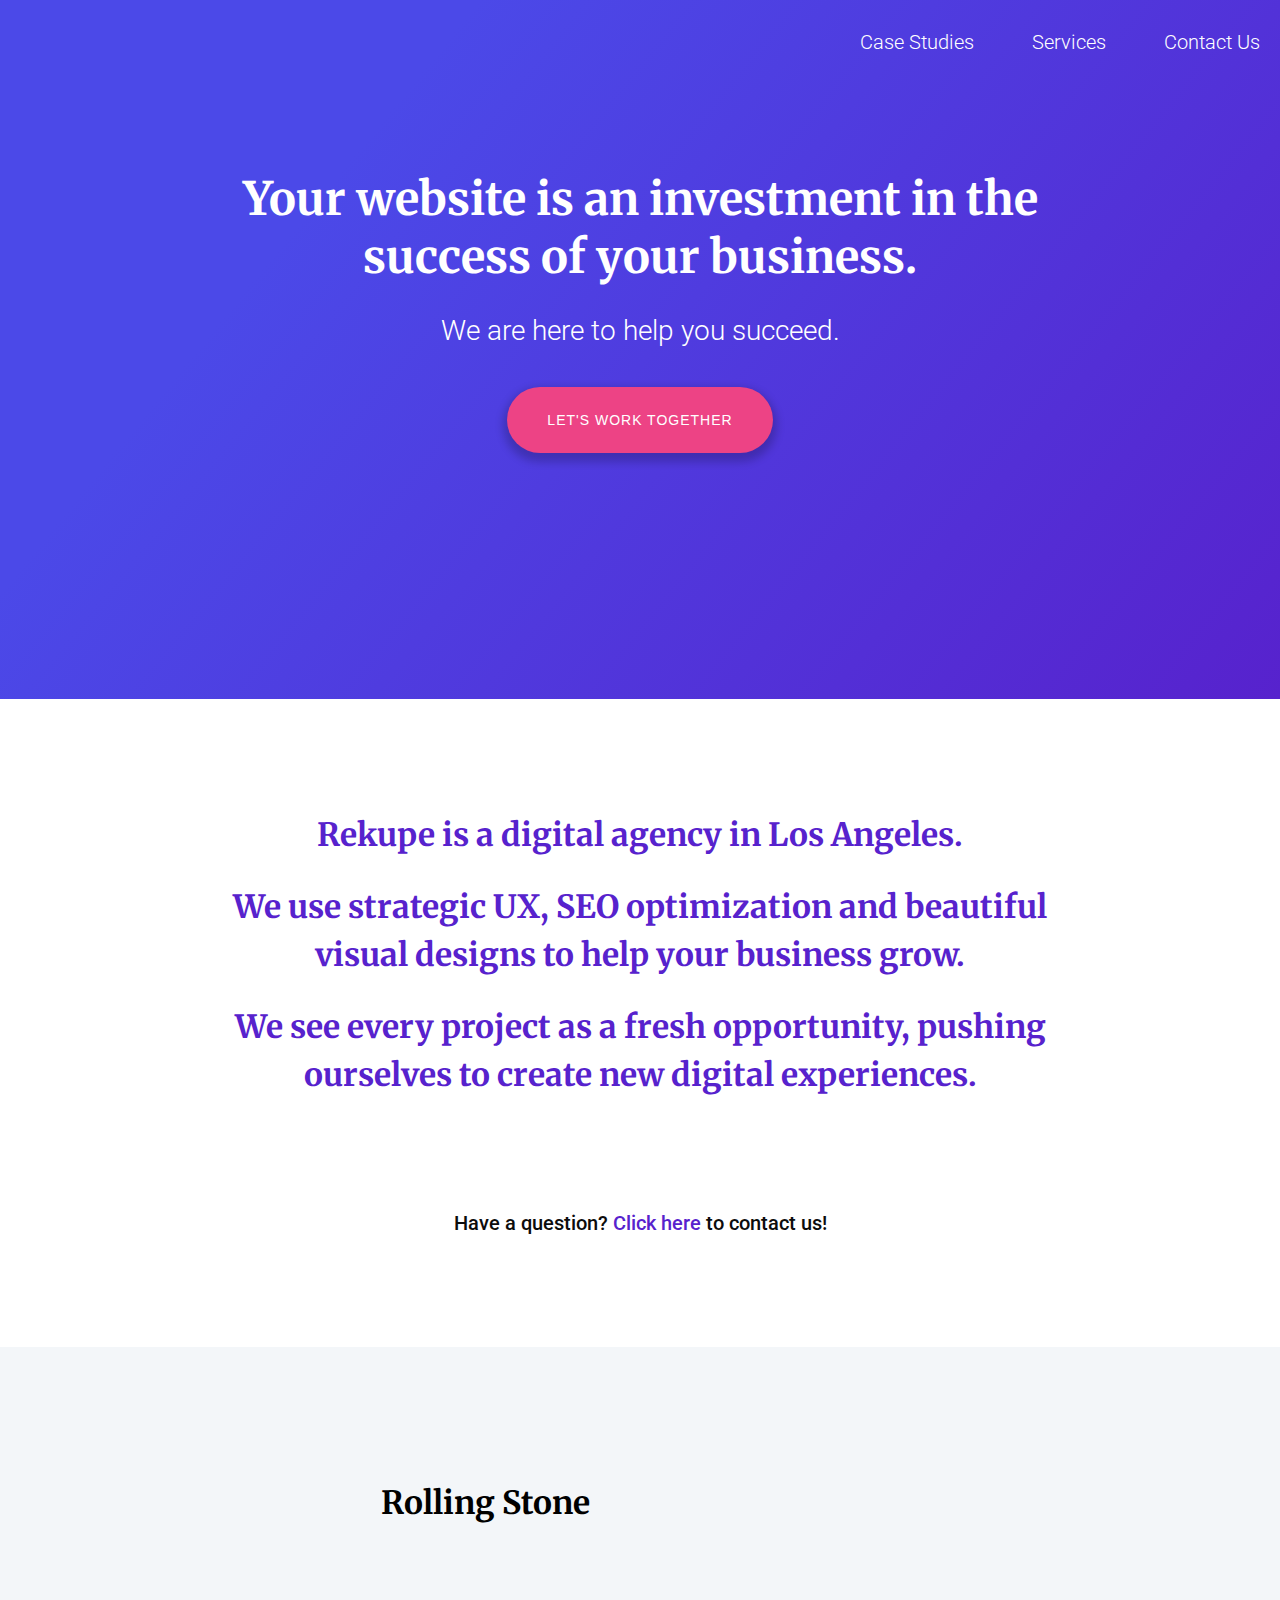
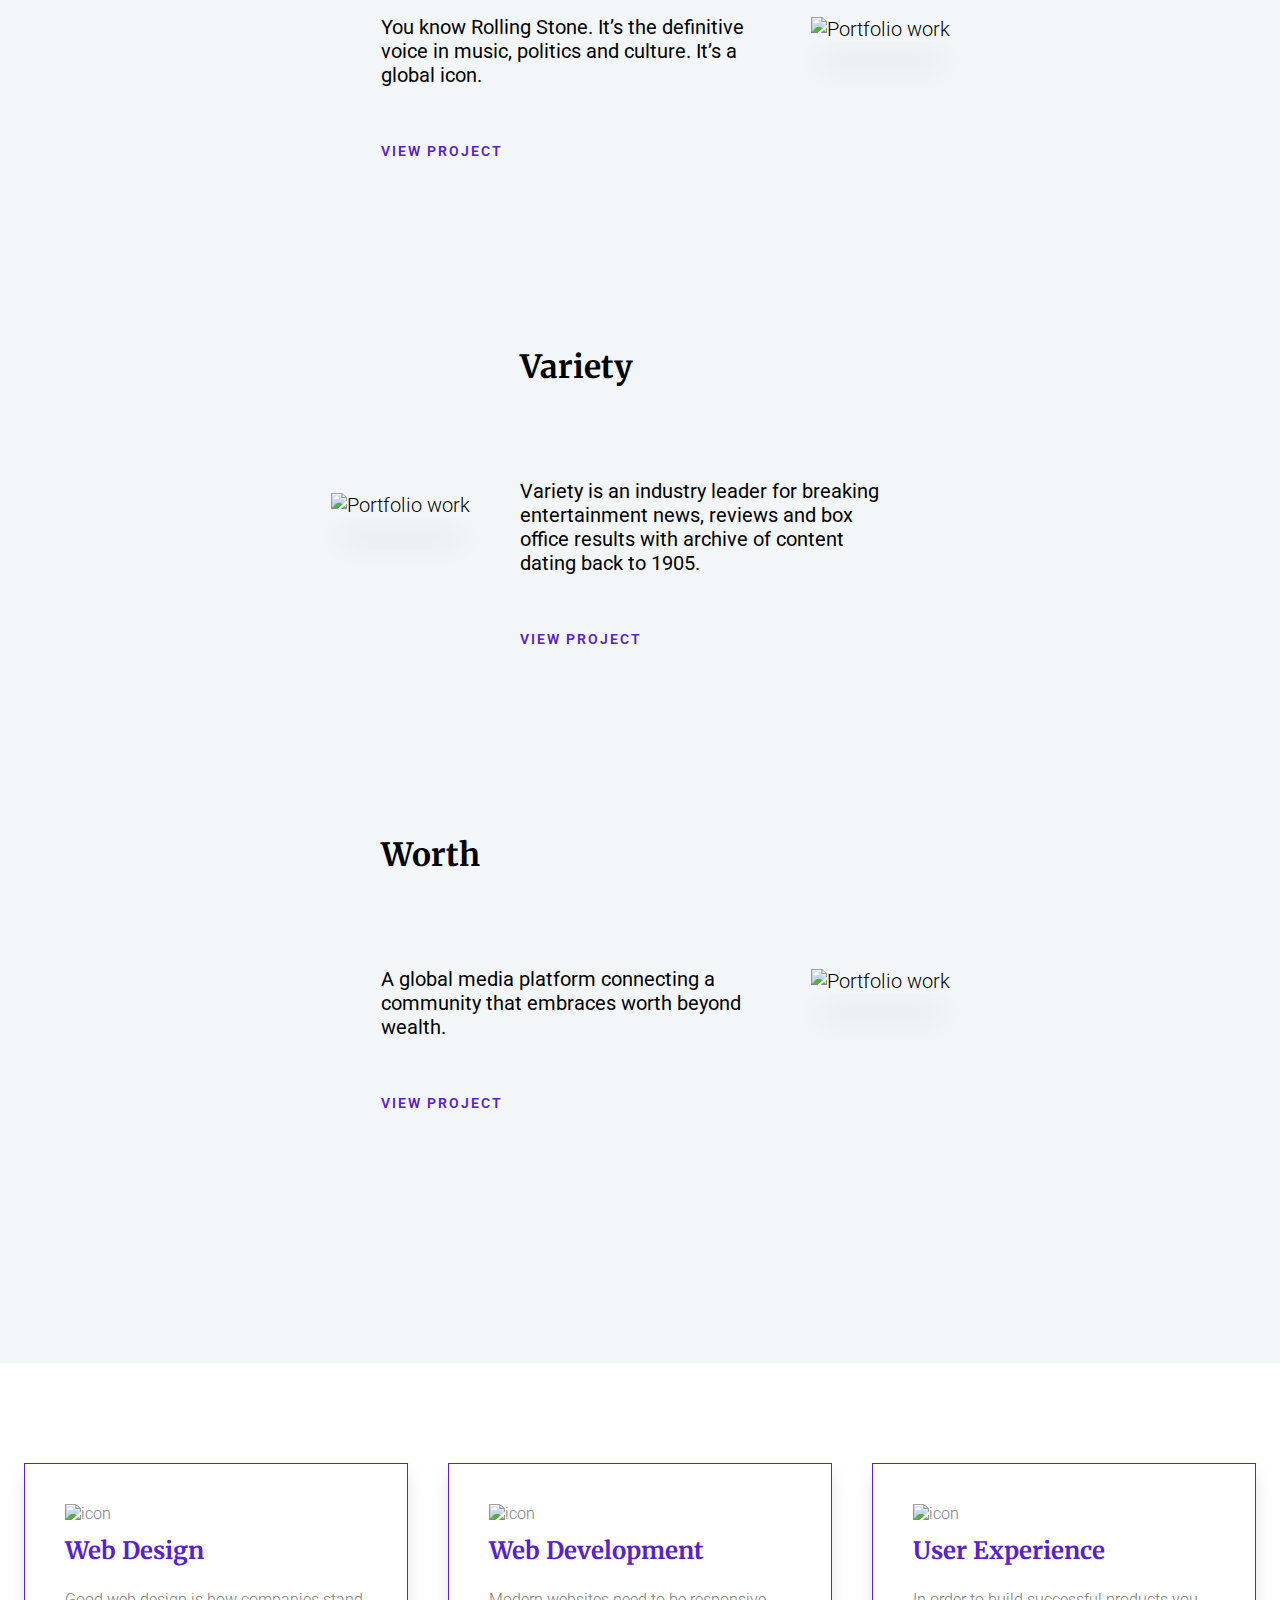
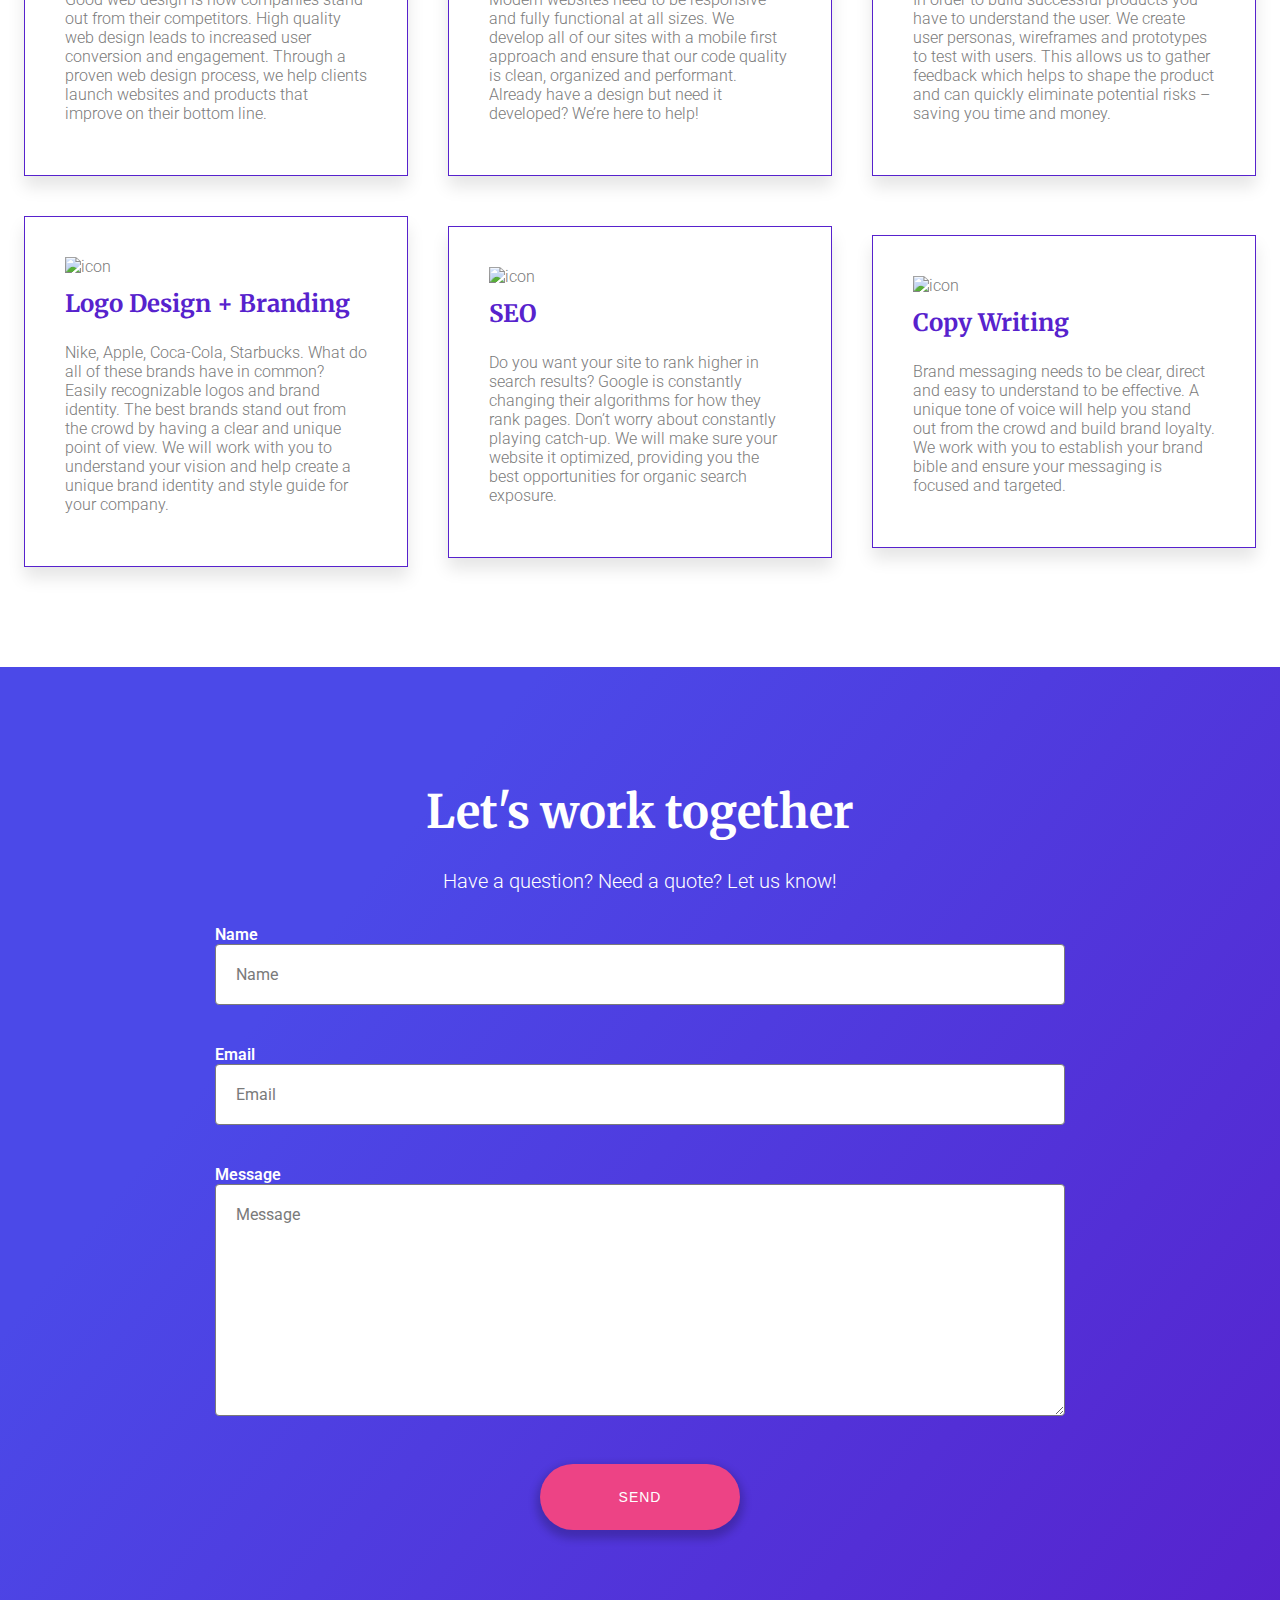
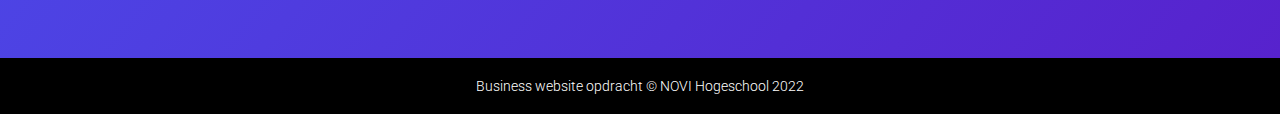
==== index.html @ 0aa18ba9 "Added solutions" ====
<!DOCTYPE html>
<html lang="en">
<head>
    <meta charset="UTF-8">
    <meta name="viewport" content="width=device-width, initial-scale=1">
    <link rel="stylesheet" href="styles.css">
    <title>Business Website</title>
</head>
<body>
<header id="header" class="outer-content-container">
    <div class="inner-content-container">
        <nav class="header-content__navigation">
            <ul>
                <li><a href="#work">Case Studies</a></li>
                <li><a href="#services">Services</a></li>
                <li><a href="#contact">Contact Us</a></li>
            </ul>
        </nav>

        <div class="header-content__hero default-text-restrictor">
            <h1>Your website is an investment in the success of your business.</h1>
            <p>We are here to help you succeed.</p>
            <button type="button">Let's work together</button>
        </div>
    </div>
    <div class="header__squiggle"></div>
</header>
<main>
    <section id="intro" class="outer-content-container">
        <div class="inner-content-container default-area-padding default-text-restrictor">
            <h6>
                Rekupe is a digital agency in Los Angeles.
            </h6>
            <h6>
                We use strategic UX, SEO optimization and beautiful visual designs to help your business grow.
            </h6>
            <h6>
                We see every project as a fresh opportunity, pushing ourselves to create new digital experiences.
            </h6>
            <p class="intro__link">Have a question? <a href="/">Click here</a> to contact us!</p>
        </div>
    </section>
    <section id="work" class="outer-content-container">
        <div class="inner-content-container default-area-padding">

            <article class="work-article">
                <span class="work-article__image-wrapper">
                     <img src="./assets/work-image-01.jpeg" alt="Portfolio work"/>
                </span>

                <div class="work-article__info-container">
                    <h4>Rolling Stone</h4>
                    <div class="work-article__title-squiggle"></div>
                    <p>You know Rolling Stone. It’s the definitive voice in music, politics and culture. It’s a global
                        icon.</p>
                    <a class="work-article__project-link" href="dead-end.html">View project</a>
                </div>
            </article>
            <article class="work-article">
                <span class="work-article__image-wrapper">
                    <img src="./assets/work-image-02.jpeg" alt="Portfolio work"/>
                </span>

                <div class="work-article__info-container">
                    <h4>Variety</h4>
                    <div class="work-article__title-squiggle"></div>
                    <p>Variety is an industry leader for breaking entertainment news, reviews and box office results
                        with archive of content dating back to 1905.</p>
                    <a class="work-article__project-link" href="dead-end.html">View project</a>
                </div>
            </article>
            <article class="work-article">
                <span class="work-article__image-wrapper">
                    <img src="./assets/work-image-03.jpeg" alt="Portfolio work"/>
                </span>

                <div class="work-article__info-container">
                    <h4>Worth</h4>
                    <div class="work-article__title-squiggle"></div>
                    <p>A global media platform connecting a community that embraces worth beyond wealth.</p>
                    <a class="work-article__project-link" href="dead-end.html">View project</a>
                </div>
            </article>
        </div>
    </section>
    <section id="services" class="outer-content-container">
        <div class="inner-content-container default-area-padding">

            <article class="service-tile">
                <img src="./assets/icon_web-design.svg" alt="icon" class="service-tile__icon"/>
                <h5 class="service-tile__title">Web Design</h5>
                <p>Good web design is how companies stand out from their competitors. High quality web design leads
                    to
                    increased user conversion and engagement. Through a proven web design process, we help clients
                    launch websites and products that improve on their bottom line.</p>
            </article>
            <article class="service-tile">
                <img src="./assets/icon_web-development.svg" alt="icon" class="service-tile__icon"/>
                <h5 class="service-tile__title">Web Development</h5>
                <p>Modern websites need to be responsive and fully functional at all sizes. We develop all of our
                    sites
                    with a mobile first approach and ensure that our code quality is clean, organized and
                    performant.
                    Already have a design but need it developed? We’re here to help!</p>
            </article>
            <article class="service-tile">
                <img src="./assets/icon_ux.svg" alt="icon" class="service-tile__icon"/>
                <h5 class="service-tile__title">User Experience</h5>
                <p>In order to build successful products you have to understand the user. We create user personas,
                    wireframes and prototypes to test with users. This allows us to gather feedback which helps to
                    shape
                    the product and can quickly eliminate potential risks – saving you time and money.</p>
            </article>
            <article class="service-tile">
                <img src="./assets/icon_graphic-design.svg" alt="icon" class="service-tile__icon"/>
                <h5 class="service-tile__title">Logo Design + Branding</h5>
                <p>Nike, Apple, Coca-Cola, Starbucks. What do all of these brands have in common? Easily
                    recognizable
                    logos and brand identity. The best brands stand out from the crowd by having a clear and unique
                    point of view. We will work with you to understand your vision and help create a unique brand
                    identity and style guide for your company.</p>
            </article>
            <article class="service-tile">
                <img src="./assets/icon_seo.svg" alt="icon" class="service-tile__icon"/>
                <h5 class="service-tile__title">SEO</h5>
                <p>Do you want your site to rank higher in search results? Google is constantly changing their
                    algorithms for how they rank pages. Don’t worry about constantly playing catch-up. We will make
                    sure
                    your website it optimized, providing you the best opportunities for organic search exposure.</p>
            </article>
            <article class="service-tile">
                <img src="./assets/icon_copywriting.svg" alt="icon" class="service-tile__icon"/>
                <h5 class="service-tile__title">Copy Writing</h5>
                <p>Brand messaging needs to be clear, direct and easy to understand to be effective. A unique tone
                    of
                    voice will help you stand out from the crowd and build brand loyalty. We work with you to
                    establish
                    your brand bible and ensure your messaging is focused and targeted.</p>
            </article>
        </div>
    </section>

    <section id="contact" class="outer-content-container">
        <div class="inner-content-container default-text-restrictor default-area-padding">
            <h2>Let's work together</h2>
            <p>Have a question? Need a quote? Let us know!</p>
            <form class="contact-content__form">
                <label for="name-field">
                    Name
                    <input type="text" id="name-field" name="name" placeholder="Name">
                </label>
                <label for="email-field">
                    Email
                    <input type="email" id="email-field" name="email" placeholder="Email">
                </label>
                <label for="message-field">
                    Message
                    <textarea
                            name="message"
                            id="message-field"
                            cols="30"
                            rows="10"
                            placeholder="Message"></textarea>
                </label>
                <button type="submit">Send</button>
            </form>
        </div>
    </section>
</main>
<footer id="footer" class="outer-content-container">
    <div class="inner-content-container">
        Business website opdracht &copy; NOVI Hogeschool 2022
    </div>
</footer>
</body>
</html>
---- styles.css ----
@import url('https://fonts.googleapis.com/css2?family=Merriweather&family=Roboto:wght@300;400;700&display=swap');

/*////////////////////////
    Table of Contents
    1. Global Styles
    2. Typography
    3. Layout
        3.1 Reusables
        3.2 Other
    4. Areas
        4.1 Header
        4.2 Introduction
        4.3 Work
        4.4 Services
        4.5 Contact
        4.6 Footer
    5. Media Queries
////////////////////////*/

/* ------------------------------- 1. Global Styles -------------------------------- */

* {
    margin: 0;
    padding: 0;
    /*Dit is belangrijk zodat de breedtes en hoogtes van elementen worden berekend INCLUSIEF padding en borders */
    box-sizing: border-box;
}

body {
    font-family: Roboto, Arial, Helvetica, sans-serif;
    font-weight: 300;
    font-size: 20px;
}

/* ------------------------------- 2. Typography ----------------------------------- */

h1, h2, h3, h4, h5, h6 {
    font-family: Merriweather, 'Times New Roman', serif;
}

h1, h2 {
    font-size: 46px;
    padding: 16px 0;
}

h3 {
    font-size: 36px;
}

h4 {
    font-size: 32px;
    padding: 12px 0;
    margin: 24px 0;
}

h5 {
    font-size: 32px;
    padding: 12px 0;
}

h6 {
    font-size: 32px;
    line-height: 1.5;
    padding: 12px 0;
}

p {
    margin: 12px 0;
}

/* ------------------------------- 3. Layout --------------------------------------- */

/* --------------- 3.1 Reusables ----------------------- */

/* De buitenste container is altijd de volledige schermbreedte. Het is een flexbox container die zijn inhoud altijd netjes horizontaal centreert */
.outer-content-container {
    width: 100%;
    display: flex;
    flex-direction: row;
    justify-content: center;
}

/*De binnenste container is maximaal 1400px breed, zodat het er ook goed uitziet op brede schermen.
Hij mag krimpen als het scherm minder breed wordt, maar niet groeien als er meer ruimte is.*/
.inner-content-container {
    flex-basis: 1400px;
    flex-shrink: 1;
    flex-grow: 0;
    /*We voegen margin toe aan de linker- en rechterkant, zodat de content nooit helemaal tegen de rand gedrukt kan worden*/
    margin: 0 20px;
    /*We zorgen er ook voor dat deze flex-item op haar beurt ook weer een flexbox container is, waarin alle children onder elkaar komen te staan*/
    display: flex;
    flex-direction: column;
    align-items: center;
}

/*We gebruiken hier geen flex-basis property, omdat dit element soms in een parent met column-richting en soms in een parent met row-richting kan staan.
In een column gaat flex-basis over de hoogte, niet de breedte. Dus om dan alsnog de breedte te veranderen, hebben we max-width (nooit groter dan dit) property nodig */
.default-text-restrictor {
    max-width: 850px;
    text-align: center;
}

.default-area-padding {
    padding: 100px 0;
}

/* --------------- 3.2 Other --------------------------- */

a,
a:visited,
a:link {
    text-decoration: none;
    color: #5722CD;
}

button {
    font-size: 14px;
    font-weight: 300;
    text-transform: uppercase;
    letter-spacing: 1px;
    color: white;
    background-color: #ED4385;
    border: none;
    border-radius: 50px;
    box-shadow: 0 5px 8px 4px rgba(0, 0, 0, .2);
    padding: 25px 40px;
    margin: 28px 0;
}

button:hover {
    cursor: pointer;
}

/* ------------------------------- 4. Areas ---------------------------------------- */

/* --------------- 4.1 Header ------------------------- */

#header {
    background: #4B49E8;
    /*Mocht een verouderde browser geen gradients ondersteunen, dan valt de browser terug op de "effen" achtergrondkleur hierboven*/
    background: linear-gradient(129deg, #4B49E8 0%, #4B49E8 26%, #5722CD  100%);
    color: white;
    padding: 30px 0;
    position: relative;
}

.header-content__navigation {
    display: flex;
    flex-direction: row;
    /*De <ul> die in de <nav> zit, wordt rechts (einde van de rij) uitgelijnd */
    justify-content: flex-end;
    /*De <nav> moet de beschikbare breedte van de pagina aannemen, anders valt er niks uit te lijnen aan de rechterkant */
    width: 100%;
}

.header-content__navigation ul {
    /*Om ervoor te zorgen dat de menu-items op normale afstand van elkaar staan, zorgen we dat de parent: <ul> minimaal 400px breed is*/
    flex-basis: 400px;
    flex-shrink: 1;
    flex-grow: 0;
    list-style-type: none;
    /*Dit flex-item is op haar beurt ook weer een flex-container, die de <li> die erin zitten netjes evenredig verdeelt*/
    display: flex;
    flex-direction: row;
    justify-content: space-between;
}

.header-content__navigation a {
    color: white;
}

.header-content__hero {
    padding: 100px 0;
    margin-bottom: 88px;
    font-size: 28px;
}

.header__squiggle {
    display: block;
    width: 78px;
    height: 100px;
    margin: 60px 0 0 0;
    position: absolute;
    bottom: 0;
    /*Hiermee zeggen we: plaats 'm horizontaal gezien op 50% van de breedte,
    MAAR wel min de helft van de breedte van de afbeelding zelf (width: 78px) */
    left: calc(50% - 39px);
    background-image: url(./assets/squiggle_line_stripe.svg);
}

/* --------------- 4.2 Introduction ------------------- */

#intro {
    background-color: white;
    color: #5722CD;
}

.intro__link {
    color: #0c0c0c;
    font-weight: 500;
    margin-top: 100px;
}

/* --------------- 4.3 Work --------------------------- */

#work {
    background-color: #F3F6F9;
}

.work-article {
    display: flex;
    flex-direction: row;
    justify-content: space-between;
    align-items: center;
    margin: 0 0 100px 0;
}

/*Draai de volgorde van de afbeelding en tekst om bij de 1e, 3e, etc.*/
.work-article:nth-of-type(odd) {
    flex-direction: row-reverse;
}

.work-article__image-wrapper {
    /*De afbeelding-wrapper moet in de basis 800px breed zijn...*/
    flex-basis: 800px;
    /*Als er meer ruimte is, mag hij NIET groter worden*/
    flex-grow: 0;
    /*Als er minder ruimte is, krimpt hij 1 fractie (dus alles) van de ingeleverde ruimte*/
    flex-shrink: 1;
}

.work-article__image-wrapper img {
    /*Om afbeeldingen goed mee te laten schalen met de wrapper, zet je de afbeelding zelf altijd op 100% breedte.
    Zo past de afbeelding zich telkens aan, aan zijn omgeving*/
    width: 100%;
    box-shadow: 0 32px 28px -10px rgba(0, 0, 0, 0.22);
}

.work-article__info-container {
    /*De content moet in de basis 480 breed zijn*/
    flex-basis: 480px;
    /*Als er meer ruimte is, mag hij NIET groter worden*/
    flex-grow: 0;
    /*Als er minder ruimte is, mag hij NIET kleiner worden*/
    flex-shrink: 0;
    padding: 0 50px 50px 50px;
}

.work-article__title-squiggle {
    margin-top: 24px;
    width: 57px;
    height: 6px;
    background-image: url(./assets/squiggle_line.svg);
}

.work-article__info-container p {
    font-weight: 400;
    margin: 50px 0;
}

.work-article__project-link {
    font-size: 14px;
    font-weight: 600;
    text-transform: uppercase;
    letter-spacing: 2px;
}

/* --------------- 4.4 Services------------------------ */

#services {
    background-color: white;
}

#services > div {
    display: flex;
    flex-direction: row;
    justify-content: center;
    flex-wrap: wrap;
    gap: 40px;
}

.service-tile {
    /*De tegel moet in de basis 480 breed zijn*/
    flex-basis: 384px;
    /*Als er meer ruimte is, mag hij NIET groter worden*/
    flex-grow: 0;
    /*Als er minder ruimte is, krimpt hij 1 fractie (dus alle tegels evenveel) van de ingeleverde ruimte*/
    flex-shrink: 1;
    /*Deze tegel is op haar beurt weer een flexbox-container */
    display: flex;
    flex-direction: column;
    padding: 40px;
    background-color: white;
    border: 1px solid #5722CD;
    box-shadow: 0 11px 16px 0 rgba(0, 0, 0, 0.1);
    color: #7A7A7A;
    font-size: 16px;
}

.service-tile__title {
    color: #5722CD;
    font-size: 24px;
}

.service-tile__icon {
    width: 80px;
}

/* --------------- 4.5 Contact ------------------------ */

#contact {
    background: #4B49E8;
    /*Mocht een verouderde browser geen gradients ondersteunen, dan valt de browser terug op de "effen" achtergrondkleur hierboven*/
    background: linear-gradient(129deg, #4B49E8 0%, #4B49E8 26%, #5722CD  100%);
    color: white;
    position: relative;
}

.contact-content__form {
    display: flex;
    flex-direction: column;
    text-align: left;
    width: 100%;
}

.contact-content__form input,
.contact-content__form textarea {
    background-color: #ffffff;
    border: 1px solid #7A7A7A;
    border-radius: 4px;
    font-family: 'Roboto', sans-serif;
    padding: 20px;
    display: block;
    font-size: 16px;
    color: #7A7A7A;
    width: 100%;
}

.contact-content__form input::placeholder,
.contact-content__form textarea::placeholder {
    color: #7A7A7A;
}

.contact-content__form label {
    font-size: 16px;
    font-weight: 600;
    padding: 20px 0;
}

.contact-content__form button {
    width: 200px;
    align-self: center;
}

/* --------------- 4.6 Footer ------------------------- */

#footer {
    background-color: black;
    color: white;
    text-align: center;
    padding: 20px 0;
    font-size: 14px;
}

/* ------------------------------- 5. Media Queries -------------------------------- */


/*Omdat hier maar zo weinig media-queries nodig zijn is er gebruik gemaakt van een max-width query.*/
/*Normaliter maak je altijd gebruik van min-width queries, waarbij de versie voor mobiel buiten de query staat, */
/*en de versie voor desktop juist BUITEN de query*/
@media screen and (max-width: 576px) {
    h1, h2 {
        font-size: 36px;
        padding: 16px 0;
    }

    h3 {
        font-size: 26px;
    }


    h6 {
        font-size: 22px;
        line-height: 1.5;
        padding: 12px 0;
    }

    .header-content__navigation {
        justify-content: center;
    }

    .header-content__navigation a {
        font-size: 16px;
        font-weight: 600;
    }

    .intro__link {
        margin: 50px 0 0 0;
    }

    .work-article:nth-of-type(odd),
    .work-article {
        flex-direction: column;
        margin: 0;
    }

    .work-article__image-wrapper {
        /*om de breedte, die nu geldt als lengte, te overschrijven*/
        flex-basis: auto;
    }

    .work-article__info-container {
        padding: 0 0 50px 0;
        /*om de breedte, die nu geldt als lengte, te overschrijven*/
        flex-basis: auto;
    }

    #services > div {
        padding: 100px 0 50px 0;
    }
}
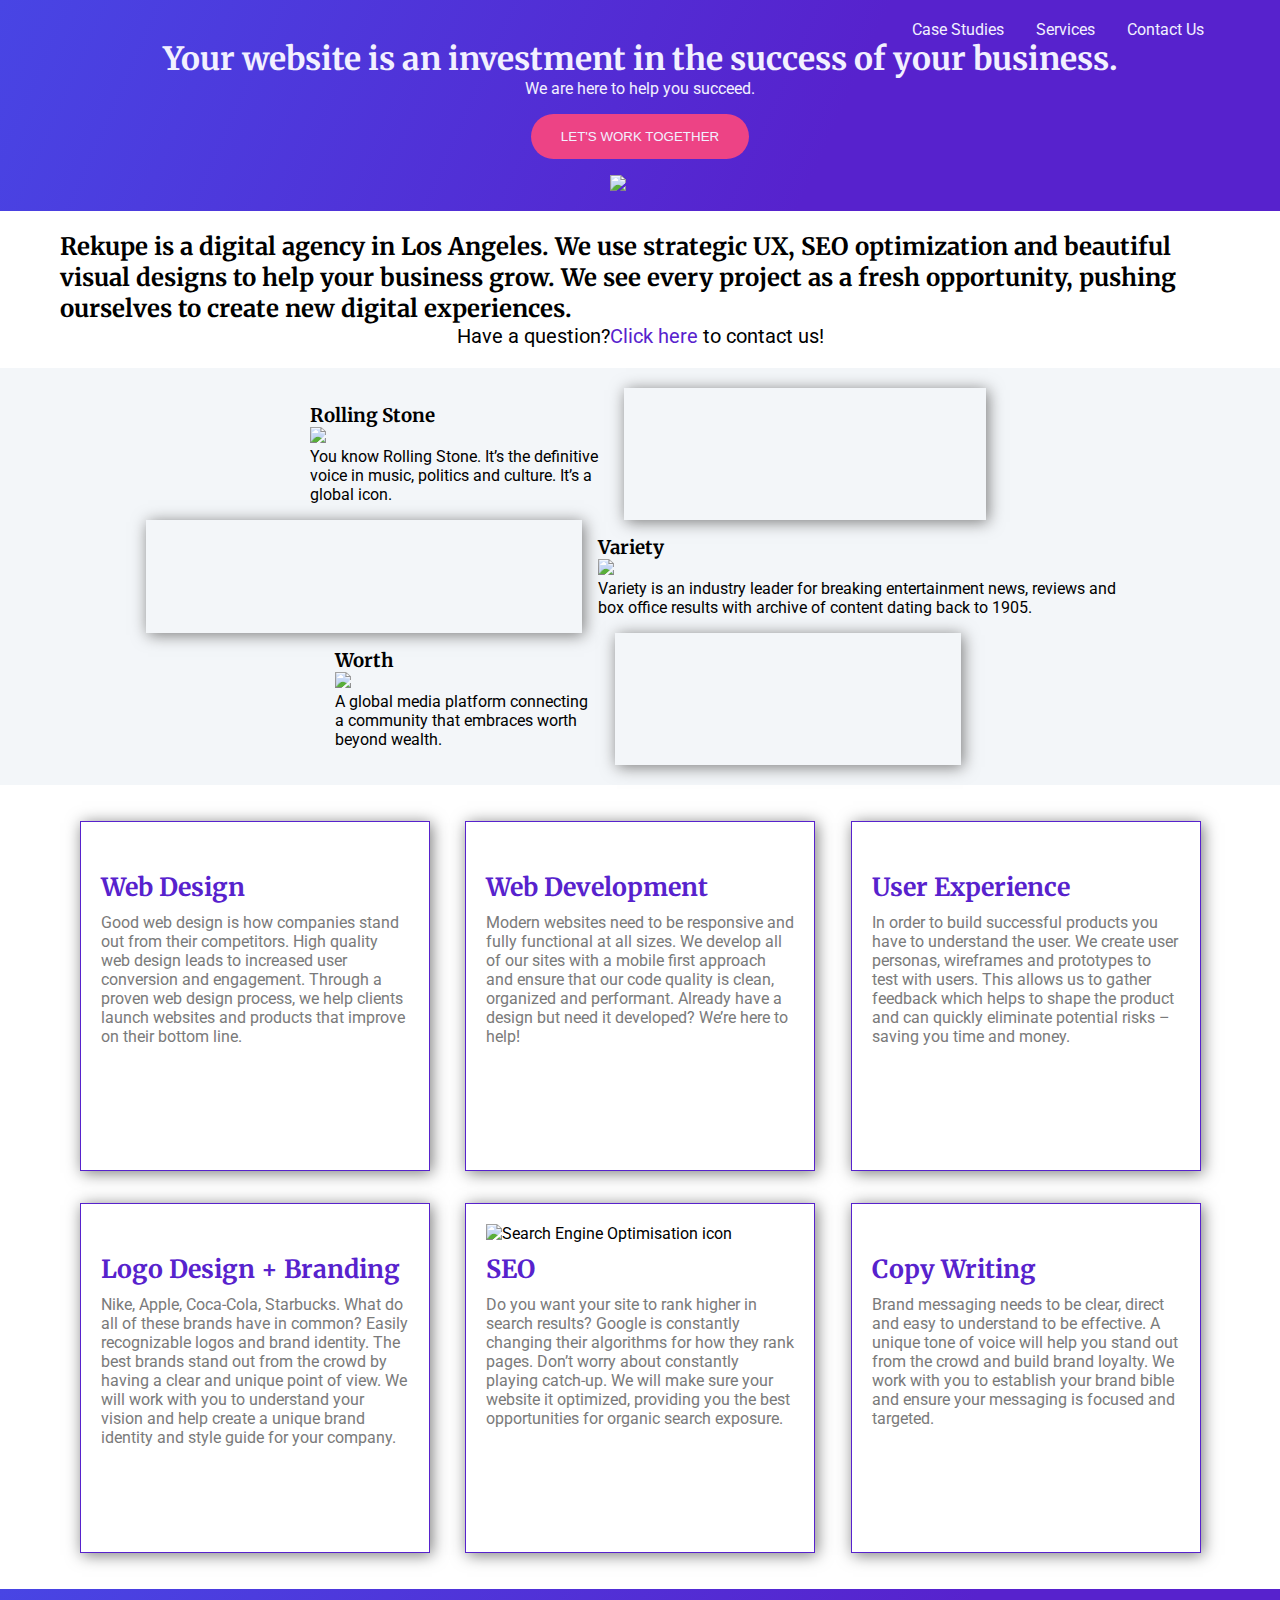
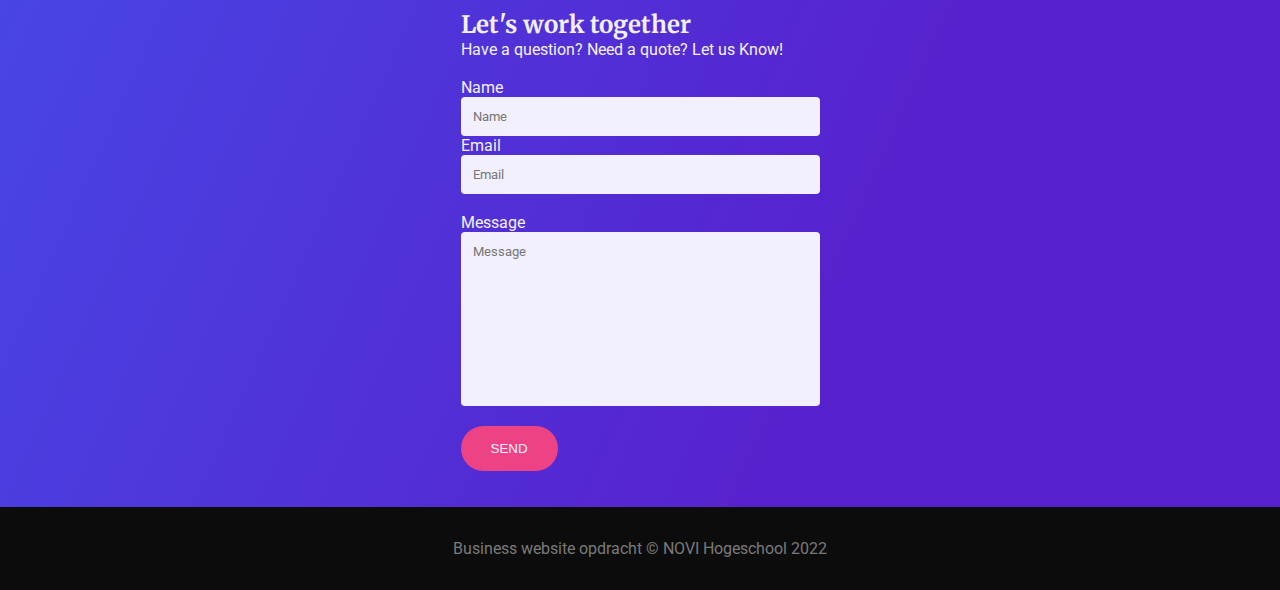
==== commit 11f32a48: "Added HTML and CSS to empty project." ====
--- a/index.html
+++ b/index.html
@@ -2,175 +2,148 @@
 <html lang="en">
 <head>
     <meta charset="UTF-8">
-    <meta name="viewport" content="width=device-width, initial-scale=1">
-    <link rel="stylesheet" href="styles.css">
+    <link rel="stylesheet" href="styles/stylesheet.css">
     <title>Business Website</title>
 </head>
 <body>
-<header id="header" class="outer-content-container">
-    <div class="inner-content-container">
-        <nav class="header-content__navigation">
-            <ul>
-                <li><a href="#work">Case Studies</a></li>
-                <li><a href="#services">Services</a></li>
-                <li><a href="#contact">Contact Us</a></li>
-            </ul>
-        </nav>
-
-        <div class="header-content__hero default-text-restrictor">
-            <h1>Your website is an investment in the success of your business.</h1>
-            <p>We are here to help you succeed.</p>
-            <button type="button">Let's work together</button>
+    <header class="outer-container header-section">
+        <div class="inner-container header-container">
+            <nav class="header-navigation">
+                <ul>
+                    <li><a href="#case-studies">Case Studies</a></li>
+                    <li><a href="#services">Services</a></li>
+                    <li><a href="#contact-form">Contact Us</a></li>
+                </ul>
+            </nav>
+            <div class="header-wrapper">
+                <h1>
+                    Your website is an investment in the success of your business.
+                </h1>
+                <p>
+                    We are here to help you succeed.
+                </p>
+                <button>
+                    Let's work together
+                </button>
+            </div>
+            <img src="assets/squiggle_line_stripe.svg" class="line">
         </div>
-    </div>
-    <div class="header__squiggle"></div>
-</header>
-<main>
-    <section id="intro" class="outer-content-container">
-        <div class="inner-content-container default-area-padding default-text-restrictor">
-            <h6>
-                Rekupe is a digital agency in Los Angeles.
-            </h6>
-            <h6>
-                We use strategic UX, SEO optimization and beautiful visual designs to help your business grow.
-            </h6>
-            <h6>
-                We see every project as a fresh opportunity, pushing ourselves to create new digital experiences.
-            </h6>
-            <p class="intro__link">Have a question? <a href="/">Click here</a> to contact us!</p>
+    </header>
+    <main>
+        <section class="outer-container">
+            <div class="inner-container">
+                <div class="introduction-wrapper">           
+                    <h2>
+                        Rekupe is a digital agency in Los Angeles.
+                        We use strategic UX, SEO optimization and beautiful visual designs to help your business grow.
+                        We see every project as a fresh opportunity, pushing ourselves to create new digital experiences.
+                    </h2>
+                    <p>
+                        Have a question?<a href="#contact-form">Click here</a> to contact us!
+                    </p>
+                </div> 
+            </div>
+        </section>
+        <section class="outer-container article-section" id="case-studies">
+                <div class="inner-container">
+                    <article class="article-container">
+                        <article class="article-wrapper">
+                            <h3>
+                                Rolling Stone
+                            </h3>
+                            <img src="assets/squiggle_line.svg" class="line">
+                            <p>
+                                You know Rolling Stone. It’s the definitive voice in music, politics and culture. It’s a global icon.
+                            </p>
+                        </article>
+                            <span class="image-wrapper"><img src="assets/work-image-01.jpeg" alt=""></span>
+                    </article>
+                    <article class="article-container">
+                        <article class="article-wrapper">
+                            <h3>
+                                Variety
+                            </h3>
+                            <img src="assets/squiggle_line.svg" class="line">
+                            <p>
+                                Variety is an industry leader for breaking entertainment news, reviews and box office results with archive of content dating back to 1905.
+                            </p>
+                        </article>
+                            <span class="image-wrapper"><img src="assets/work-image-02.jpeg" alt=""></span>
+                    </article>
+                    <article class="article-container">
+                        <article class="article-wrapper">
+                            <h3>
+                                Worth
+                            </h3>
+                            <img src="assets/squiggle_line.svg" class="line">
+                            <p>
+                                A global media platform connecting a community that embraces worth beyond wealth.
+                            </p>
+                        </article>
+                            <span class="image-wrapper"><img src="assets/work-image-03.jpeg" alt=""></span>
+                    </article>
+                </div>
+        </section>
+        <section class="outer-container services-section" id="services">
+            <div class="inner-container">
+                <article class="service-container">
+                    <article class="service-wrapper">
+                        <img class="service-icon" src="assets/icon_web-design.svg" alt="">
+                        <h3>Web Design</h3>
+                        <p>Good web design is how companies stand out from their competitors. High quality web design leads to increased user conversion and engagement. Through a proven web design process, we help clients launch websites and products that improve on their bottom line.</p>
+                    </article>
+                    <article class="service-wrapper">
+                        <img class="service-icon" src="assets/icon_web-development.svg" alt="">
+                        <h3>Web Development</h3>
+                        <p>Modern websites need to be responsive and fully functional at all sizes. We develop all of our sites with a mobile first approach and ensure that our code quality is clean, organized and performant. Already have a design but need it developed? We’re here to help!</p>
+                    </article>
+                    <article class="service-wrapper">
+                        <img class="service-icon" src="assets/icon_ux.svg" alt="">
+                        <h3>User Experience</h3>
+                        <p> In order to build successful products you have to understand the user. We create user personas, wireframes and prototypes to test with users. This allows us to gather feedback which helps to shape the product and can quickly eliminate potential risks – saving you time and money.</p>
+                    </article>
+                    <article class="service-wrapper">
+                        <img class="service-icon" src="assets/icon_graphic-design.svg" alt="">
+                        <h3>Logo Design + Branding</h3>
+                        <p>Nike, Apple, Coca-Cola, Starbucks. What do all of these brands have in common? Easily recognizable logos and brand identity. The best brands stand out from the crowd by having a clear and unique point of view. We will work with you to understand your vision and help create a unique brand identity and style guide for your company.</p>
+                    </article>
+                    <article class="service-wrapper">
+                        <img class="service-icon" src="assets/icon_seo.svg" alt="Search Engine Optimisation icon">
+                        <h3>SEO</h3>
+                        <p>Do you want your site to rank higher in search results? Google is constantly changing their algorithms for how they rank pages. Don’t worry about constantly playing catch-up. We will make sure your website it optimized, providing you the best opportunities for organic search exposure.</p>
+                    </article>
+                    <article class="service-wrapper">
+                        <img class="service-icon" src="assets/icon_copywriting.svg" alt="">
+                        <h3>Copy Writing</h3>
+                        <p>Brand messaging needs to be clear, direct and easy to understand to be effective. A unique tone of voice will help you stand out from the crowd and build brand loyalty. We work with you to establish your brand bible and ensure your messaging is focused and targeted.</p>
+                    </article>
+                </article>
+            </div>
+        </section>
+        <section class="outer-container form-section" id="contact-form">
+            <div class="inner-container form-wrapper">
+                <form>
+                    <h2>Let's work together</h2>
+                    <p>Have a question? Need a quote? Let us Know!</p>
+                    <br>
+                    <label for="name">Name</label><br>
+                    <input type="text" id="name" name="name" placeholder="Name"><br>
+                    <label for="email">Email</label><br>
+                    <input type="text" name="email" id="email" placeholder="Email"><br>
+                    <br>
+                    <label for="message">Message</label><br>
+                    <textarea name="message" rows="10" cols="40" placeholder="Message"></textarea><br>
+                    <button type="submit">Send</button>
+                </form>
+            </div>
+        </section>
+    </main>
+    <footer class="outer-container footer-section">
+        <div class="inner-container footer-wrapper">
+            <p>
+                Business website opdracht © NOVI Hogeschool 2022
+            </p>
         </div>
-    </section>
-    <section id="work" class="outer-content-container">
-        <div class="inner-content-container default-area-padding">
-
-            <article class="work-article">
-                <span class="work-article__image-wrapper">
-                     <img src="./assets/work-image-01.jpeg" alt="Portfolio work"/>
-                </span>
-
-                <div class="work-article__info-container">
-                    <h4>Rolling Stone</h4>
-                    <div class="work-article__title-squiggle"></div>
-                    <p>You know Rolling Stone. It’s the definitive voice in music, politics and culture. It’s a global
-                        icon.</p>
-                    <a class="work-article__project-link" href="dead-end.html">View project</a>
-                </div>
-            </article>
-            <article class="work-article">
-                <span class="work-article__image-wrapper">
-                    <img src="./assets/work-image-02.jpeg" alt="Portfolio work"/>
-                </span>
-
-                <div class="work-article__info-container">
-                    <h4>Variety</h4>
-                    <div class="work-article__title-squiggle"></div>
-                    <p>Variety is an industry leader for breaking entertainment news, reviews and box office results
-                        with archive of content dating back to 1905.</p>
-                    <a class="work-article__project-link" href="dead-end.html">View project</a>
-                </div>
-            </article>
-            <article class="work-article">
-                <span class="work-article__image-wrapper">
-                    <img src="./assets/work-image-03.jpeg" alt="Portfolio work"/>
-                </span>
-
-                <div class="work-article__info-container">
-                    <h4>Worth</h4>
-                    <div class="work-article__title-squiggle"></div>
-                    <p>A global media platform connecting a community that embraces worth beyond wealth.</p>
-                    <a class="work-article__project-link" href="dead-end.html">View project</a>
-                </div>
-            </article>
-        </div>
-    </section>
-    <section id="services" class="outer-content-container">
-        <div class="inner-content-container default-area-padding">
-
-            <article class="service-tile">
-                <img src="./assets/icon_web-design.svg" alt="icon" class="service-tile__icon"/>
-                <h5 class="service-tile__title">Web Design</h5>
-                <p>Good web design is how companies stand out from their competitors. High quality web design leads
-                    to
-                    increased user conversion and engagement. Through a proven web design process, we help clients
-                    launch websites and products that improve on their bottom line.</p>
-            </article>
-            <article class="service-tile">
-                <img src="./assets/icon_web-development.svg" alt="icon" class="service-tile__icon"/>
-                <h5 class="service-tile__title">Web Development</h5>
-                <p>Modern websites need to be responsive and fully functional at all sizes. We develop all of our
-                    sites
-                    with a mobile first approach and ensure that our code quality is clean, organized and
-                    performant.
-                    Already have a design but need it developed? We’re here to help!</p>
-            </article>
-            <article class="service-tile">
-                <img src="./assets/icon_ux.svg" alt="icon" class="service-tile__icon"/>
-                <h5 class="service-tile__title">User Experience</h5>
-                <p>In order to build successful products you have to understand the user. We create user personas,
-                    wireframes and prototypes to test with users. This allows us to gather feedback which helps to
-                    shape
-                    the product and can quickly eliminate potential risks – saving you time and money.</p>
-            </article>
-            <article class="service-tile">
-                <img src="./assets/icon_graphic-design.svg" alt="icon" class="service-tile__icon"/>
-                <h5 class="service-tile__title">Logo Design + Branding</h5>
-                <p>Nike, Apple, Coca-Cola, Starbucks. What do all of these brands have in common? Easily
-                    recognizable
-                    logos and brand identity. The best brands stand out from the crowd by having a clear and unique
-                    point of view. We will work with you to understand your vision and help create a unique brand
-                    identity and style guide for your company.</p>
-            </article>
-            <article class="service-tile">
-                <img src="./assets/icon_seo.svg" alt="icon" class="service-tile__icon"/>
-                <h5 class="service-tile__title">SEO</h5>
-                <p>Do you want your site to rank higher in search results? Google is constantly changing their
-                    algorithms for how they rank pages. Don’t worry about constantly playing catch-up. We will make
-                    sure
-                    your website it optimized, providing you the best opportunities for organic search exposure.</p>
-            </article>
-            <article class="service-tile">
-                <img src="./assets/icon_copywriting.svg" alt="icon" class="service-tile__icon"/>
-                <h5 class="service-tile__title">Copy Writing</h5>
-                <p>Brand messaging needs to be clear, direct and easy to understand to be effective. A unique tone
-                    of
-                    voice will help you stand out from the crowd and build brand loyalty. We work with you to
-                    establish
-                    your brand bible and ensure your messaging is focused and targeted.</p>
-            </article>
-        </div>
-    </section>
-
-    <section id="contact" class="outer-content-container">
-        <div class="inner-content-container default-text-restrictor default-area-padding">
-            <h2>Let's work together</h2>
-            <p>Have a question? Need a quote? Let us know!</p>
-            <form class="contact-content__form">
-                <label for="name-field">
-                    Name
-                    <input type="text" id="name-field" name="name" placeholder="Name">
-                </label>
-                <label for="email-field">
-                    Email
-                    <input type="email" id="email-field" name="email" placeholder="Email">
-                </label>
-                <label for="message-field">
-                    Message
-                    <textarea
-                            name="message"
-                            id="message-field"
-                            cols="30"
-                            rows="10"
-                            placeholder="Message"></textarea>
-                </label>
-                <button type="submit">Send</button>
-            </form>
-        </div>
-    </section>
-</main>
-<footer id="footer" class="outer-content-container">
-    <div class="inner-content-container">
-        Business website opdracht &copy; NOVI Hogeschool 2022
-    </div>
-</footer>
+    </footer>
 </body>
 </html>--- a/styles/stylesheet.css
+++ b/styles/stylesheet.css
@@ -0,0 +1,269 @@
+@import url('https://fonts.googleapis.com/css2?family=Merriweather:ital,wght@0,300;0,400;0,700;0,900;1,300;1,400;1,700;1,900&family=Roboto:ital,wght@0,100;0,300;0,400;0,500;0,700;0,900;1,100;1,300;1,400;1,500;1,700;1,900&display=swap');
+
+/*////////////////////////
+    Table of Contents
+    1. Global Styles
+    2. Typography
+    3. Layout
+        3.1 Reusables
+        3.2 Other
+    4. Areas
+        4.1 Header
+        4.2 Introduction
+        4.3 Case Studies
+        4.4 Services
+        4.5 Contact Form
+        4.6 Footer
+    5. Media Queries
+////////////////////////*/
+
+/* ------------------------------- 1. Global Styles -------------------------------- */
+
+:root {
+    --header-primary: #5722CD;
+    --header-secondary: #4845E4;
+    --button: #ED4385;
+    --text-main: #0C0C0C;
+    --text-light: #F2F0FF;
+    --body-grey: #F3F6F9;
+    --text-ph: #7A7A7A;
+}
+
+* {
+    margin: 0;
+    padding: 0;
+    box-sizing: border-box;
+}
+
+a:link, a:visited {
+    color: var(--header-primary);
+    text-align: center;
+    text-decoration: none;
+}
+
+/* ------------------------------- 2. Typography ----------------------------------- */
+
+body {
+    font-family: 'Roboto', sans-serif;
+}
+
+h1,
+h2,
+h3,
+h4 {
+    font-family: "Merriweather", serif;
+}
+
+::placeholder {
+    font-family: 'Roboto', sans-serif;
+}
+
+/* ------------------------------- 3. Layout --------------------------------------- */
+
+/* --------------- 3.1 Reusables ----------------------- */
+
+.outer-container {
+    display: flex;
+    justify-content: center;
+}
+
+.inner-container {
+    flex-basis: 1200px;
+
+    display: flex;
+    flex-direction: column;
+    align-items: center;
+    margin: 0 20px;
+    padding: 20px;
+   /* border: 1px dashed orange; */
+}
+
+/* --------------- 3.2 Other --------------------------- */
+
+.image-wrapper img {
+    width: 100% ;
+    display: block;
+}
+
+
+.image-wrapper {
+    flex-basis: 800px;
+    flex-grow: 0;
+    flex-shrink: 1;
+}
+
+
+/* ------------------------------- 4. Areas ---------------------------------------- */
+
+/* --------------- 4.1 Header ------------------------- */
+
+.header-section {
+    background: rgb(87,34,205);
+    background: linear-gradient(294deg, rgba(87,34,205,1) 35%, rgba(72,69,228,1) 100%);
+    color: var(--text-light);
+}
+
+
+.header-navigation {
+    width: 100%;
+}
+
+.header-navigation ul {
+    display: flex;
+    justify-content: flex-end;
+    list-style: none;
+}
+
+.header-navigation a:link,
+.header-navigation a:visited {
+    color: var(--text-light);
+    padding: 0 16px;
+}
+
+.header-container .line {
+    width: 60px;
+}
+
+.header-wrapper {
+    display: flex;
+    flex-direction: column;
+    align-items: center;
+
+}
+
+button {
+    color: var(--text-light);
+    background-color: var(--button);
+    text-transform: uppercase;
+    border-style: none;
+    border-radius: 25px;
+    padding: 15px 30px;
+    margin: 16px 0;
+}
+
+
+/* --------------- 4.2 Introduction ------------------- */
+
+.introduction-wrapper {
+    display: flex;
+    flex-direction: column;
+    align-items: center;
+}
+
+.introduction-wrapper p {
+    font-size: 20px;
+}
+
+/* --------------- 4.3 Case Studies ------------------- */
+
+.article-section {
+    background-color: var(--body-grey);
+    flex-basis: 1200px;
+}
+
+.article-container {
+    display: flex;
+}
+
+.article-container:nth-child(even) {
+    flex-direction: row-reverse;
+
+}
+
+.article-container .line {
+    width: 60px;
+}
+
+.article-wrapper {
+    text-align: left;
+    margin: 16px;
+}
+
+.image-wrapper {
+    box-shadow:  2px 2px 15px var(--text-ph);
+    margin: 0;
+}
+
+/* --------------- 4.4 Services ----------------------- */
+
+.service-container {
+    display: flex;
+    justify-content: space-evenly;
+    flex-wrap: wrap;
+}
+
+.service-wrapper {
+    border: 1px solid var(--header-primary);
+    background-color: white;
+    box-shadow:  2px 2px 15px var(--text-ph);
+    width: 350px;
+    height: 350px;
+    padding: 20px;
+    margin: 16px;
+}
+
+.service-wrapper p {
+    color: var(--text-ph);
+    font-weight: 400;
+}
+
+.service-wrapper h3 {
+    color: var(--header-primary);
+    font-weight: 700;
+    font-size: 25px;
+    padding:  10px 0px;
+}
+
+.service-icon {
+    height: 70px;
+    
+}
+
+/* --------------- 4.5 Contact Form ------------------- */
+
+.form-section {
+    background: rgb(87,34,205);
+    background: linear-gradient(294deg, rgba(87,34,205,1) 35%, rgba(72,69,228,1) 100%);
+    color: var(--text-light);
+}
+
+
+input,
+textarea {
+    background-color: var(--text-light);
+    width: 100%;
+    border-style: none;
+    border-radius: 4px;
+    padding: 12px;
+    resize: none;
+}
+
+/* --------------- 4.6 Footer ------------------------- */
+
+.footer-section {
+    background-color: var(--text-main);
+    color: var(--text-ph);
+}
+
+.footer-wrapper {
+    padding: 32px;
+}
+
+/* ------------------------------- 5. Media Queries -------------------------------- */
+
+@media screen and (max-width:768px) {
+    .article-container {
+        display: flex;
+        flex-direction: column-reverse;
+    }
+    .article-container:nth-child(even) {
+        flex-direction: column-reverse;
+    
+    }
+    .image-wrapper {
+        display: block;
+        flex-basis: 200px;
+        flex-grow: 0;
+        flex-shrink: 1;
+    }
+}